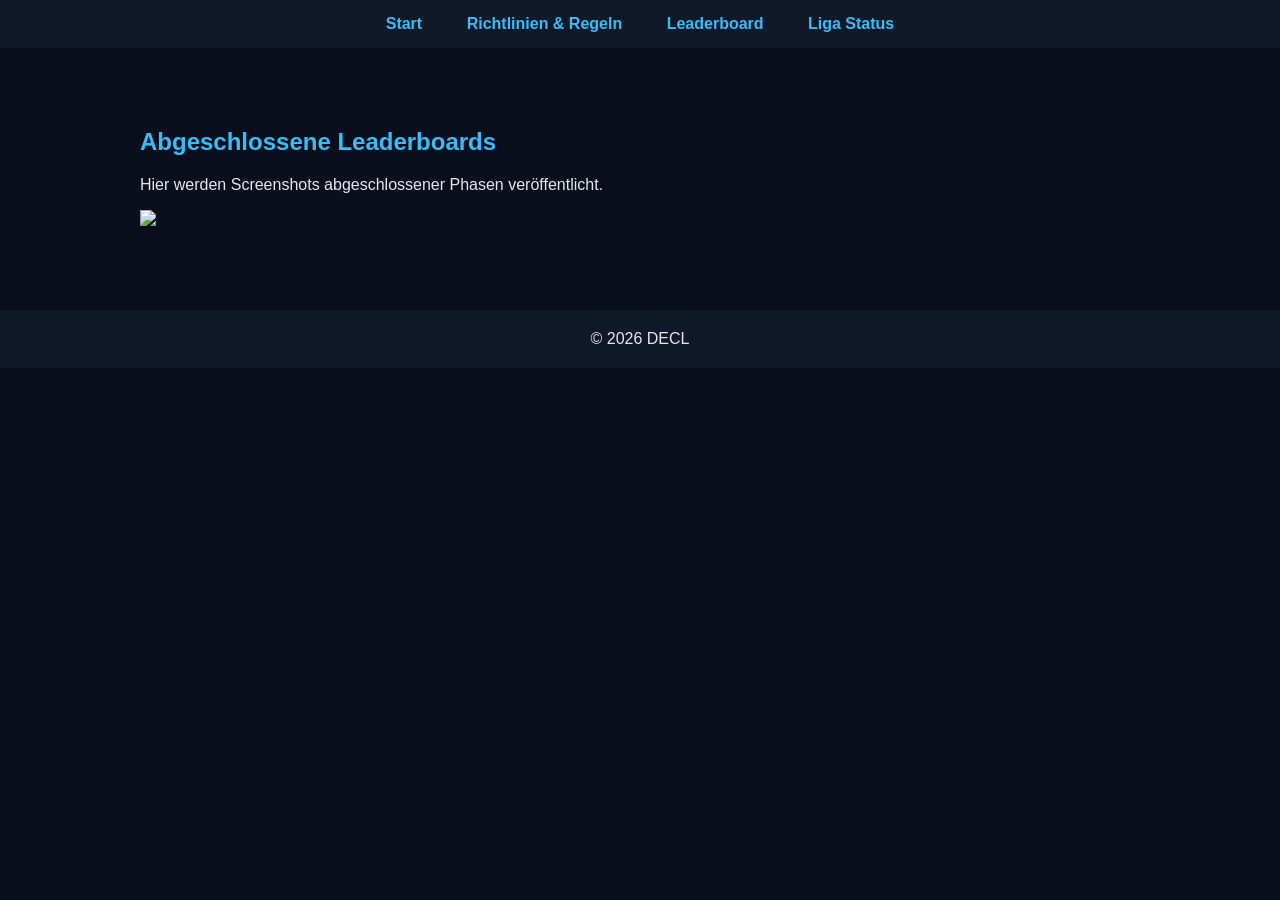
==== leaderboard.html @ 878ef45a "Create leaderboard.html leaderboard posts" ====
<!DOCTYPE html>
<html lang="de">
<head>
<meta charset="UTF-8">
<title>DECL – Leaderboard</title>
<link rel="stylesheet" href="style.css">
</head>
<body>

<nav>
<a href="index.html">Start</a>
<a href="regeln.html">Richtlinien & Regeln</a>
<a href="leaderboard.html">Leaderboard</a>
<a href="status.html">Liga Status</a>
</nav>

<section>
<h2>Abgeschlossene Leaderboards</h2>

<p>Hier werden Screenshots abgeschlossener Phasen veröffentlicht.</p>

<img src="images/leaderboard1.png" width="100%">

</section>

<footer>
© 2026 DECL
</footer>

</body>
</html>
---- style.css ----
body {
    margin: 0;
    font-family: Arial, sans-serif;
    background-color: #0b0f1c;
    color: #e5e7eb;
}

nav {
    background: #111827;
    padding: 15px;
    text-align: center;
}

nav a {
    color: #38bdf8;
    text-decoration: none;
    margin: 0 20px;
    font-weight: bold;
}

nav a:hover {
    color: #f472b6;
}

header.banner {
    background-image: url("images/banner.png");
    background-size: cover;
    background-position: center;
    padding: 120px 20px;
    text-align: center;
}

header.banner h1 {
    font-size: 48px;
    margin: 0;
}

section {
    max-width: 1000px;
    margin: auto;
    padding: 40px 20px;
}

h2 {
    color: #38bdf8;
    margin-top: 40px;
}

.button {
    display: inline-block;
    padding: 12px 25px;
    background: #38bdf8;
    color: black;
    text-decoration: none;
    border-radius: 6px;
    font-weight: bold;
}

.button:hover {
    background: #f472b6;
}

footer {
    text-align: center;
    padding: 20px;
    background: #111827;
    margin-top: 40px;
}
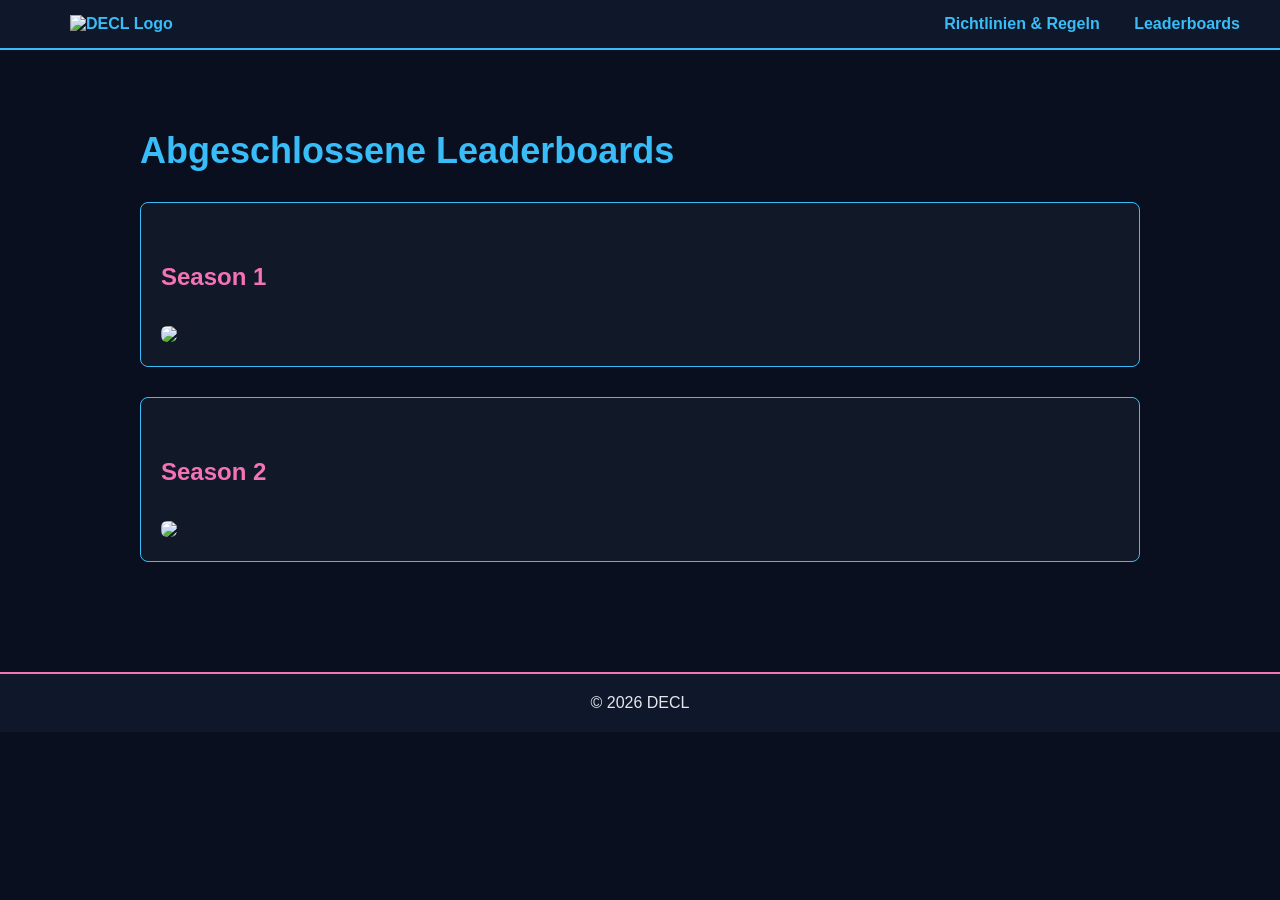
==== commit cbb354f7: "Update leaderboard.html" ====
--- a/leaderboard.html
+++ b/leaderboard.html
@@ -2,24 +2,34 @@
 <html lang="de">
 <head>
 <meta charset="UTF-8">
-<title>DECL – Leaderboard</title>
+<title>DECL – Leaderboards</title>
 <link rel="stylesheet" href="style.css">
 </head>
 <body>
 
 <nav>
-<a href="index.html">Start</a>
+<a href="index.html">
+<img src="images/logo.webp" alt="DECL Logo">
+</a>
+<div>
 <a href="regeln.html">Richtlinien & Regeln</a>
-<a href="leaderboard.html">Leaderboard</a>
-<a href="status.html">Liga Status</a>
+<a href="leaderboards.html">Leaderboards</a>
+</div>
 </nav>
 
 <section>
-<h2>Abgeschlossene Leaderboards</h2>
 
-<p>Hier werden Screenshots abgeschlossener Phasen veröffentlicht.</p>
+<h1>Abgeschlossene Leaderboards</h1>
 
-<img src="images/leaderboard1.png" width="100%">
+<div class="leaderboard-card">
+<h2>Season 1</h2>
+<img src="images/leaderboards/season1.png">
+</div>
+
+<div class="leaderboard-card">
+<h2>Season 2</h2>
+<img src="images/leaderboards/season2.png">
+</div>
 
 </section>
 
--- a/style.css
+++ b/style.css
@@ -1,68 +1,111 @@
 body {
     margin: 0;
     font-family: Arial, sans-serif;
-    background-color: #0b0f1c;
+    background: #0a0f1f;
     color: #e5e7eb;
 }
 
 nav {
-    background: #111827;
-    padding: 15px;
-    text-align: center;
+    background: #0f172a;
+    padding: 15px 40px;
+    display: flex;
+    align-items: center;
+    justify-content: space-between;
+    border-bottom: 2px solid #38bdf8;
+}
+
+nav img {
+    height: 55px;
 }
 
 nav a {
     color: #38bdf8;
     text-decoration: none;
-    margin: 0 20px;
+    margin-left: 30px;
     font-weight: bold;
+    transition: 0.3s;
 }
 
 nav a:hover {
     color: #f472b6;
 }
 
-header.banner {
-    background-image: url("images/banner.png");
-    background-size: cover;
-    background-position: center;
-    padding: 120px 20px;
-    text-align: center;
-}
-
-header.banner h1 {
-    font-size: 48px;
-    margin: 0;
+.banner img {
+    width: 100%;
+    height: auto;
+    display: block;
 }
 
 section {
     max-width: 1000px;
     margin: auto;
-    padding: 40px 20px;
+    padding: 50px 20px;
+}
+
+h1 {
+    font-size: 36px;
+    color: #38bdf8;
 }
 
 h2 {
-    color: #38bdf8;
     margin-top: 40px;
+    color: #f472b6;
 }
 
 .button {
     display: inline-block;
-    padding: 12px 25px;
-    background: #38bdf8;
+    padding: 14px 28px;
+    background: linear-gradient(90deg, #38bdf8, #f472b6);
     color: black;
+    font-weight: bold;
     text-decoration: none;
     border-radius: 6px;
+    margin-top: 25px;
+    transition: 0.3s;
+}
+
+.button:hover {
+    opacity: 0.85;
+}
+
+.status-box {
+    margin-top: 30px;
+    padding: 20px;
+    border-radius: 8px;
+    font-size: 20px;
     font-weight: bold;
 }
 
-.button:hover {
-    background: #f472b6;
+.open {
+    background: #052e16;
+    color: #22c55e;
+    border-left: 5px solid #22c55e;
+}
+
+.closed {
+    background: #2b0b0b;
+    color: #ef4444;
+    border-left: 5px solid #ef4444;
+}
+
+.leaderboard-card {
+    background: #111827;
+    padding: 20px;
+    border-radius: 8px;
+    margin-top: 30px;
+    border: 1px solid #38bdf8;
+}
+
+.leaderboard-card img {
+    width: 100%;
+    border-radius: 6px;
+    margin-top: 15px;
 }
 
 footer {
     text-align: center;
     padding: 20px;
-    background: #111827;
-    margin-top: 40px;
+    background: #0f172a;
+    border-top: 2px solid #f472b6;
+    margin-top: 60px;
 }
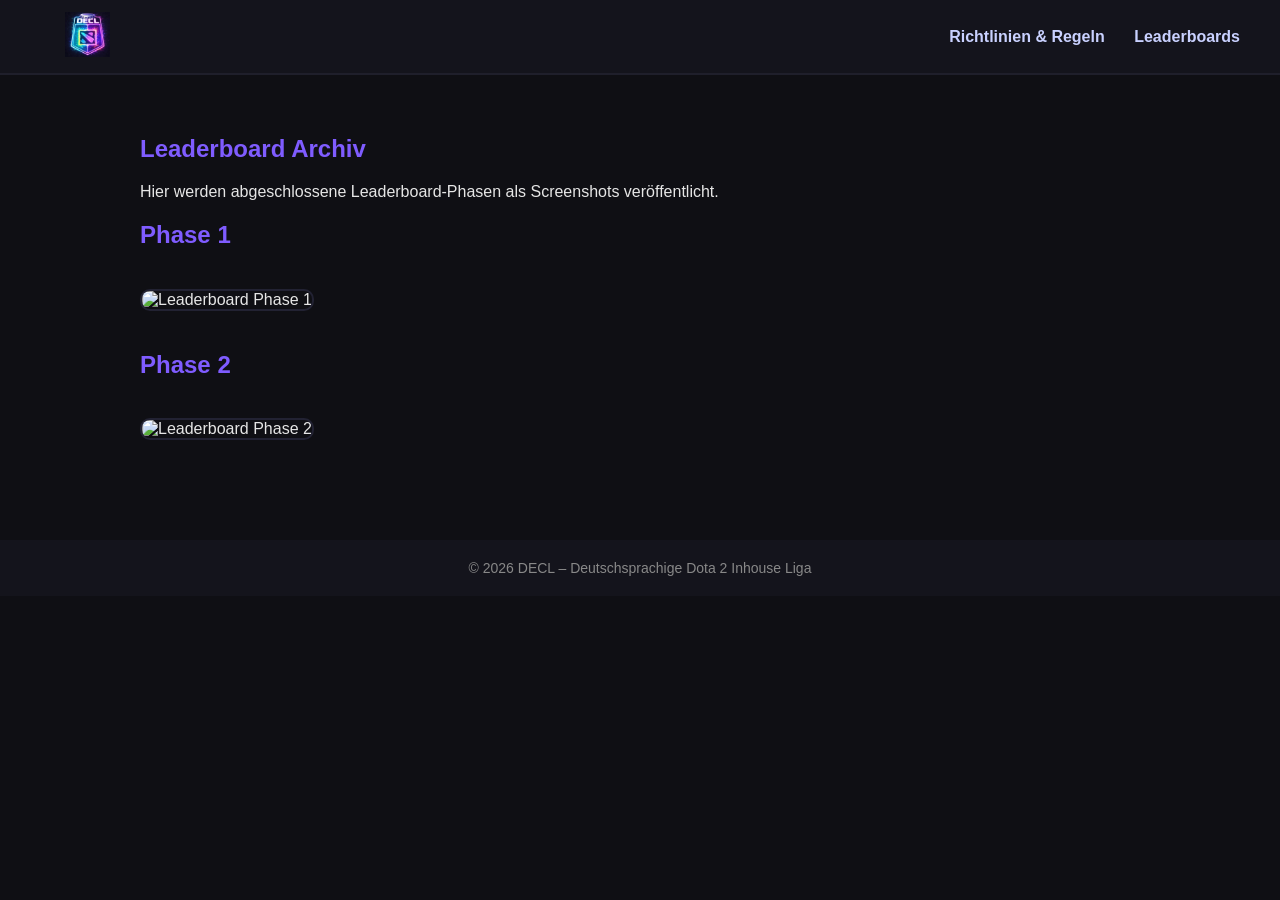
==== commit b143d2df: "Update leaderboard.html" ====
--- a/leaderboard.html
+++ b/leaderboard.html
@@ -19,22 +19,26 @@
 
 <section>
 
-<h1>Abgeschlossene Leaderboards</h1>
+<h1>Leaderboard Archiv</h1>
 
-<div class="leaderboard-card">
-<h2>Season 1</h2>
-<img src="images/leaderboards/season1.png">
-</div>
+<p>
+Hier werden abgeschlossene Leaderboard-Phasen als Screenshots veröffentlicht.
+</p>
 
-<div class="leaderboard-card">
-<h2>Season 2</h2>
-<img src="images/leaderboards/season2.png">
+<div class="leaderboard">
+
+<h2>Phase 1</h2>
+<img src="images/leaderboard1.png" alt="Leaderboard Phase 1">
+
+<h2>Phase 2</h2>
+<img src="images/leaderboard2.png" alt="Leaderboard Phase 2">
+
 </div>
 
 </section>
 
 <footer>
-© 2026 DECL
+© 2026 DECL – Deutschsprachige Dota 2 Inhouse Liga
 </footer>
 
 </body>
--- a/style.css
+++ b/style.css
@@ -1,111 +1,106 @@
 body {
     margin: 0;
-    font-family: Arial, sans-serif;
-    background: #0a0f1f;
-    color: #e5e7eb;
+    font-family: Arial, Helvetica, sans-serif;
+    background-color: #0f0f14;
+    color: #e6e6e6;
 }
 
+/* NAVIGATION */
+
 nav {
-    background: #0f172a;
-    padding: 15px 40px;
+    background: #14141c;
+    padding: 12px 40px;
     display: flex;
     align-items: center;
     justify-content: space-between;
-    border-bottom: 2px solid #38bdf8;
+    border-bottom: 2px solid #1f1f2b;
 }
 
 nav img {
-    height: 55px;
+    height: 45px;
 }
 
 nav a {
-    color: #38bdf8;
+    color: #c9d1ff;
     text-decoration: none;
-    margin-left: 30px;
+    margin-left: 25px;
     font-weight: bold;
-    transition: 0.3s;
 }
 
 nav a:hover {
-    color: #f472b6;
+    color: #7f5cff;
+}
+
+/* BANNER */
+
+.banner {
+    width: 100%;
+    display: flex;
+    justify-content: center;
+    background-color: #111118;
 }
 
 .banner img {
-    width: 100%;
+    width: 50%;   /* 50% kleiner */
+    max-width: 900px;
     height: auto;
-    display: block;
+    margin: 30px 0;
 }
+
+/* CONTENT */
 
 section {
     max-width: 1000px;
-    margin: auto;
-    padding: 50px 20px;
+    margin: 0 auto;
+    padding: 40px 20px;
 }
 
-h1 {
-    font-size: 36px;
-    color: #38bdf8;
+/* ÜBERSCHRIFTEN NEUE FARBE */
+
+h1, h2, h3 {
+    color: #7f5cff;   /* Logo-angepasstes Violett */
 }
 
-h2 {
-    margin-top: 40px;
-    color: #f472b6;
+.status-open {
+    color: #00c853;
+    font-weight: bold;
 }
 
-.button {
-    display: inline-block;
-    padding: 14px 28px;
-    background: linear-gradient(90deg, #38bdf8, #f472b6);
-    color: black;
+.status-closed {
+    color: #ff5252;
     font-weight: bold;
-    text-decoration: none;
-    border-radius: 6px;
-    margin-top: 25px;
-    transition: 0.3s;
 }
 
-.button:hover {
+.discord-button {
+    display: inline-block;
+    background: #5865F2;
+    padding: 12px 25px;
+    border-radius: 8px;
+    text-decoration: none;
+    color: white;
+    font-weight: bold;
+    margin-top: 15px;
+}
+
+.discord-button:hover {
     opacity: 0.85;
 }
 
-.status-box {
-    margin-top: 30px;
-    padding: 20px;
-    border-radius: 8px;
-    font-size: 20px;
-    font-weight: bold;
-}
+/* LEADERBOARD IMAGES */
 
-.open {
-    background: #052e16;
-    color: #22c55e;
-    border-left: 5px solid #22c55e;
-}
-
-.closed {
-    background: #2b0b0b;
-    color: #ef4444;
-    border-left: 5px solid #ef4444;
-}
-
-.leaderboard-card {
-    background: #111827;
-    padding: 20px;
-    border-radius: 8px;
-    margin-top: 30px;
-    border: 1px solid #38bdf8;
-}
-
-.leaderboard-card img {
+.leaderboard img {
     width: 100%;
-    border-radius: 6px;
-    margin-top: 15px;
+    max-width: 800px;
+    margin: 20px 0;
+    border-radius: 10px;
+    border: 2px solid #222233;
 }
 
 footer {
     text-align: center;
     padding: 20px;
-    background: #0f172a;
-    border-top: 2px solid #f472b6;
-    margin-top: 60px;
+    background: #14141c;
+    margin-top: 40px;
+    font-size: 14px;
+    color: #888;
 }
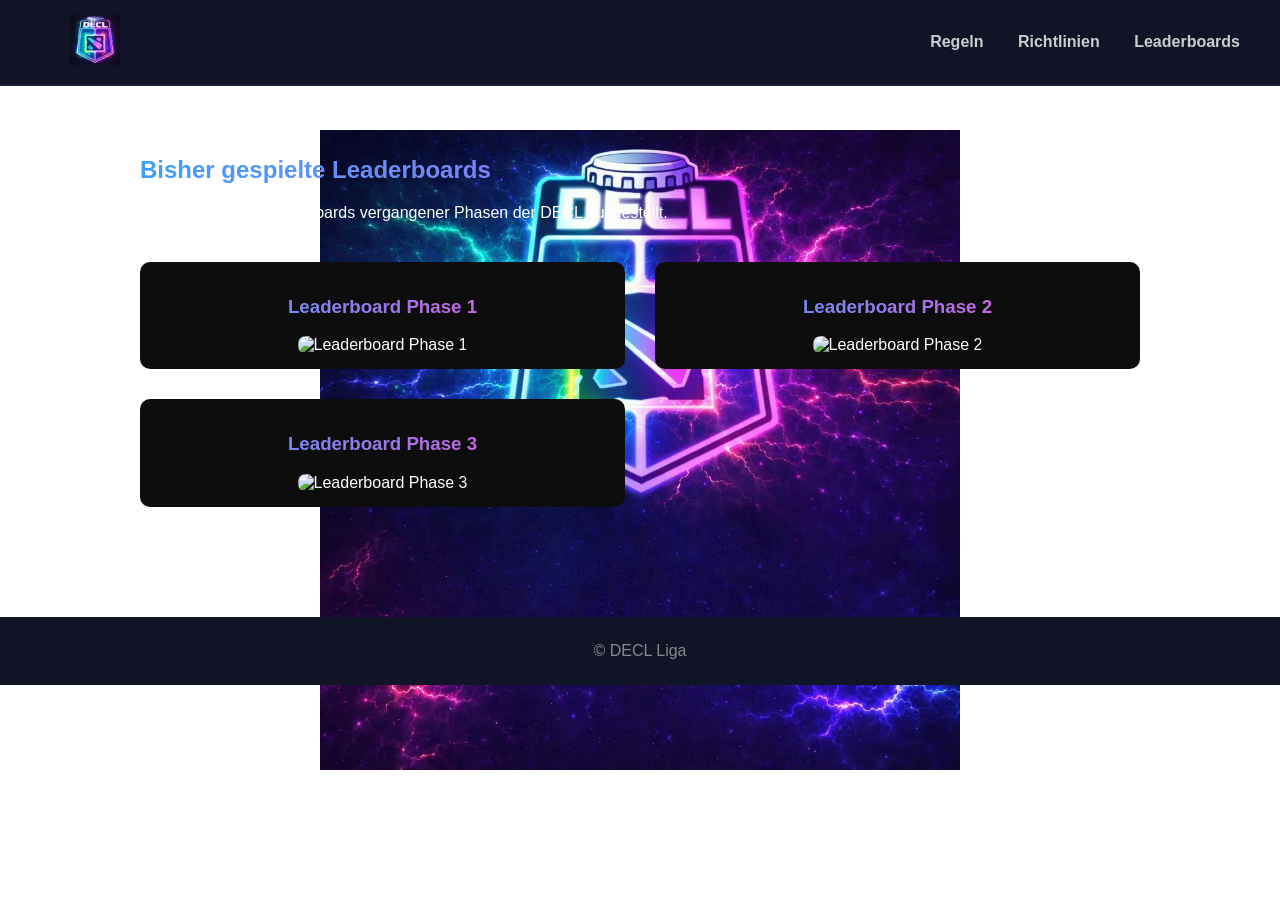
==== commit 0f67e0c1: "Rename leaderboard to leaderboard.html" ====
--- a/leaderboard.html
+++ b/leaderboard.html
@@ -2,43 +2,53 @@
 <html lang="de">
 <head>
 <meta charset="UTF-8">
-<title>DECL – Leaderboards</title>
+<title>DECL Leaderboards</title>
 <link rel="stylesheet" href="style.css">
 </head>
+
 <body>
 
 <nav>
-<a href="index.html">
+<a href="index.html" class="logo">
 <img src="images/logo.webp" alt="DECL Logo">
 </a>
-<div>
-<a href="regeln.html">Richtlinien & Regeln</a>
+
+<div class="nav-links">
+<a href="regeln.html">Regeln</a>
+<a href="richtlinien.html">Richtlinien</a>
 <a href="leaderboards.html">Leaderboards</a>
 </div>
 </nav>
 
-<section>
+<section class="content">
 
-<h1>Leaderboard Archiv</h1>
+<h1>Bisher gespielte Leaderboards</h1>
 
-<p>
-Hier werden abgeschlossene Leaderboard-Phasen als Screenshots veröffentlicht.
-</p>
+<p>Hier werden die Leaderboards vergangener Phasen der DECL ausgestellt.</p>
 
-<div class="leaderboard">
+<div class="leaderboard-gallery">
 
-<h2>Phase 1</h2>
-<img src="images/leaderboard1.png" alt="Leaderboard Phase 1">
+<div class="leaderboard-item">
+<h3>Leaderboard Phase 1</h3>
+<img src="leaderboards/phase1.png" alt="Leaderboard Phase 1">
+</div>
 
-<h2>Phase 2</h2>
-<img src="images/leaderboard2.png" alt="Leaderboard Phase 2">
+<div class="leaderboard-item">
+<h3>Leaderboard Phase 2</h3>
+<img src="leaderboards/phase2.png" alt="Leaderboard Phase 2">
+</div>
+
+<div class="leaderboard-item">
+<h3>Leaderboard Phase 3</h3>
+<img src="leaderboards/phase3.png" alt="Leaderboard Phase 3">
+</div>
 
 </div>
 
 </section>
 
 <footer>
-© 2026 DECL – Deutschsprachige Dota 2 Inhouse Liga
+© DECL Liga
 </footer>
 
 </body>
--- a/style.css
+++ b/style.css
@@ -1,68 +1,80 @@
-body {
-    margin: 0;
-    font-family: Arial, Helvetica, sans-serif;
-    background-color: #0f0f14;
-    color: #e6e6e6;
+body{
+margin:0;
+font-family:Arial, sans-serif;
+
+background-image:url("images/background.webp");
+background-size:50%;
+background-position:center;
+background-attachment:fixed;
+background-repeat:no-repeat;
+
+color:white;
 }
 
 /* NAVIGATION */
 
 nav {
-    background: #14141c;
-    padding: 12px 40px;
+    background: #111426;
+    padding: 15px 40px;
     display: flex;
     align-items: center;
     justify-content: space-between;
-    border-bottom: 2px solid #1f1f2b;
+    border-bottom: 2px solid #1a1f3a;
 }
 
 nav img {
-    height: 45px;
+    height: 50px;
+    cursor: pointer;
 }
 
 nav a {
-    color: #c9d1ff;
     text-decoration: none;
-    margin-left: 25px;
+    color: #ccc;
+    margin-left: 30px;
     font-weight: bold;
 }
 
 nav a:hover {
-    color: #7f5cff;
+    color: #3aa0ff;
 }
 
-/* BANNER */
+/* HEADINGS */
 
-.banner {
-    width: 100%;
-    display: flex;
-    justify-content: center;
-    background-color: #111118;
+h1, h2, h3 {
+    background: linear-gradient(90deg, #3aa0ff, #ff4fd8);
+    -webkit-background-clip: text;
+    -webkit-text-fill-color: transparent;
 }
 
-.banner img {
-    width: 50%;   /* 50% kleiner */
-    max-width: 900px;
-    height: auto;
-    margin: 30px 0;
-}
-
-/* CONTENT */
+/* SECTION */
 
 section {
     max-width: 1000px;
     margin: 0 auto;
-    padding: 40px 20px;
+    padding: 50px 20px;
 }
 
-/* ÜBERSCHRIFTEN NEUE FARBE */
+/* DISCORD BUTTON */
 
-h1, h2, h3 {
-    color: #7f5cff;   /* Logo-angepasstes Violett */
+.discord-button {
+    display: inline-block;
+    margin-top: 20px;
+    padding: 14px 28px;
+    background: #5865F2;
+    color: white;
+    text-decoration: none;
+    border-radius: 8px;
+    font-weight: bold;
 }
 
+.discord-button:hover {
+    opacity: 0.85;
+}
+
+/* STATUS */
+
 .status-open {
-    color: #00c853;
+    color: #00e676;
     font-weight: bold;
 }
 
@@ -71,36 +83,95 @@
     font-weight: bold;
 }
 
-.discord-button {
-    display: inline-block;
-    background: #5865F2;
-    padding: 12px 25px;
-    border-radius: 8px;
-    text-decoration: none;
-    color: white;
-    font-weight: bold;
-    margin-top: 15px;
+/* BANNER */
+
+.banner {
+    text-align: center;
+    margin-top: 40px;
 }
 
-.discord-button:hover {
-    opacity: 0.85;
+.banner img {
+    width: 50%;
+    max-width: 900px;
 }
 
-/* LEADERBOARD IMAGES */
+.leaderboard-gallery{
+display:grid;
+grid-template-columns:repeat(auto-fit,minmax(350px,1fr));
+gap:30px;
+margin-top:40px;
+}
 
-.leaderboard img {
-    width: 100%;
-    max-width: 800px;
-    margin: 20px 0;
-    border-radius: 10px;
-    border: 2px solid #222233;
+.leaderboard-item{
+background:#0d0d0d;
+padding:15px;
+border-radius:10px;
+text-align:center;
 }
+
+.leaderboard-item img{
+width:100%;
+border-radius:8px;
+}
+
+.hero{
+text-align:center;
+padding-top:120px;
+padding-bottom:120px;
+background:rgba(0,0,0,0.55);
+}
+
+.hero-logo{
+width:180px;
+margin-bottom:20px;
+}
+
+.hero h1{
+font-size:42px;
+margin-bottom:20px;
+
+background:linear-gradient(90deg,#00eaff,#ff3cff);
+-webkit-background-clip:text;
+color:transparent;
+}
+
+.hero p{
+max-width:800px;
+margin:auto;
+font-size:18px;
+margin-bottom:30px;
+}
+
+.discord-button{
+display:inline-block;
+padding:14px 28px;
+background:linear-gradient(90deg,#00eaff,#ff3cff);
+color:white;
+text-decoration:none;
+border-radius:8px;
+font-weight:bold;
+}
+
+.server-status{
+margin-top:25px;
+font-weight:bold;
+font-size:18px;
+}
+
+.server-status.open{
+color:#00ff9c;
+}
+
+.server-status.closed{
+color:#ff4b4b;
+}
+
+/* FOOTER */
 
 footer {
     text-align: center;
-    padding: 20px;
-    background: #14141c;
-    margin-top: 40px;
-    font-size: 14px;
+    padding: 25px;
+    background: #111426;
+    margin-top: 60px;
     color: #888;
 }
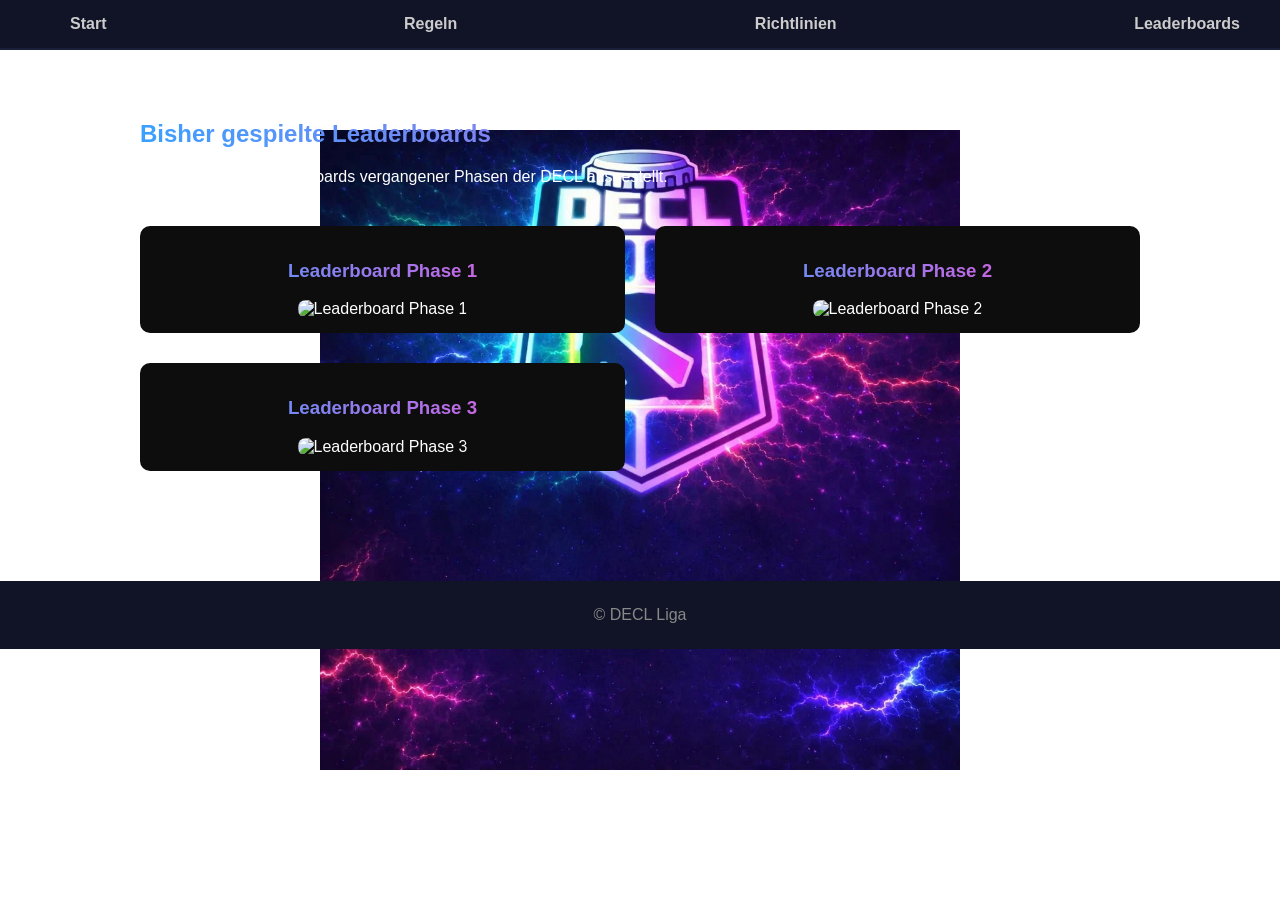
==== commit 884d9020: "Update leaderboard.html" ====
--- a/leaderboard.html
+++ b/leaderboard.html
@@ -8,17 +8,16 @@
 
 <body>
 
-<nav>
-<a href="index.html" class="logo">
-<img src="images/logo.webp" alt="DECL Logo">
-</a>
+<header>
 
-<div class="nav-links">
+<nav class="navbar">
+<a href="index.html">Start</a>
 <a href="regeln.html">Regeln</a>
 <a href="richtlinien.html">Richtlinien</a>
-<a href="leaderboards.html">Leaderboards</a>
-</div>
+<a href="leaderboard.html">Leaderboards</a>
 </nav>
+
+</header>
 
 <section class="content">
 
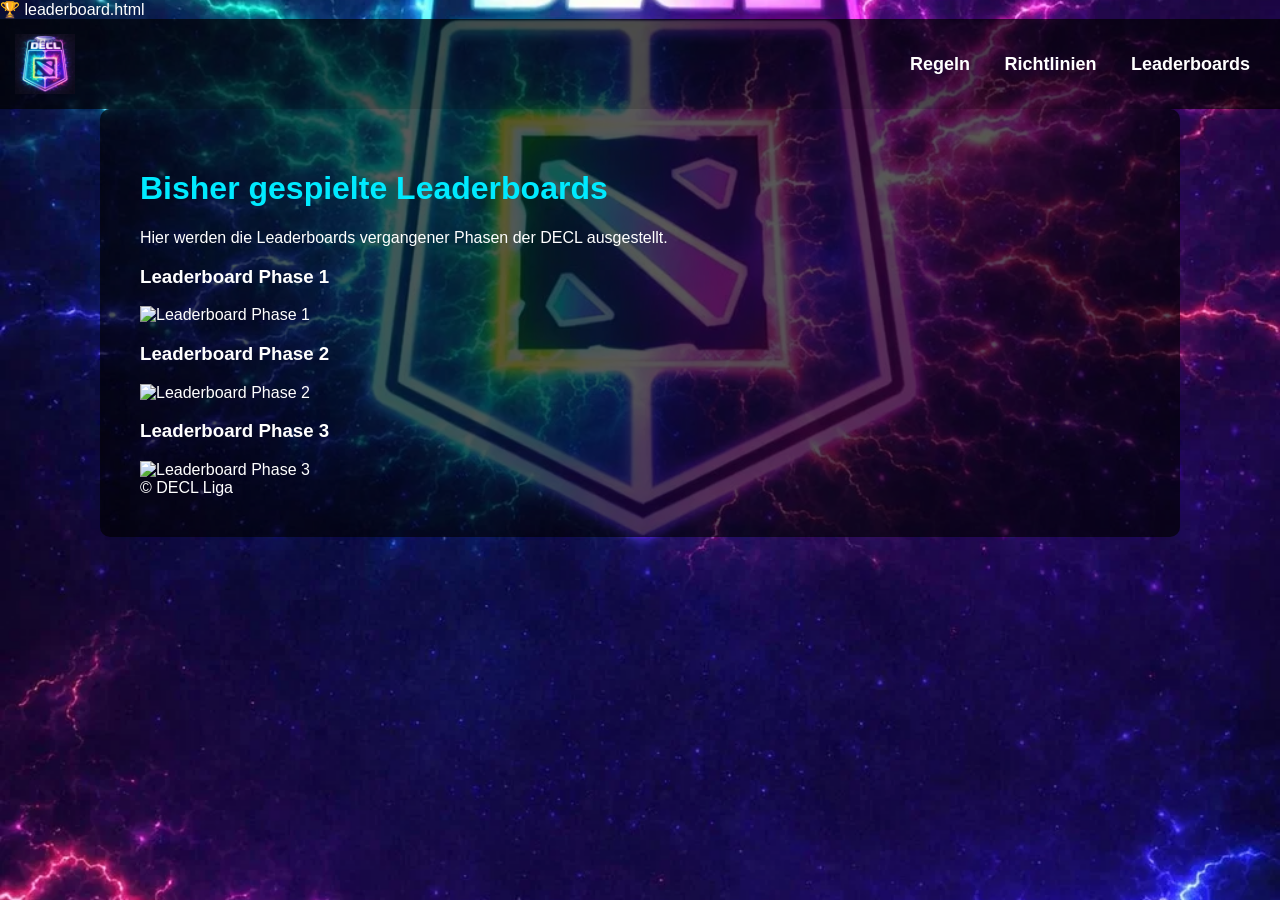
==== commit 639e3897: "Update leaderboard.html" ====
--- a/leaderboard.html
+++ b/leaderboard.html
@@ -1,3 +1,4 @@
+🏆 leaderboard.html
 <!DOCTYPE html>
 <html lang="de">
 <head>
@@ -10,8 +11,11 @@
 
 <header>
 
-<nav class="navbar">
-<a href="index.html">Start</a>
+<a href="index.html">
+<img src="images/logo.webp" class="logo">
+</a>
+
+<nav>
 <a href="regeln.html">Regeln</a>
 <a href="richtlinien.html">Richtlinien</a>
 <a href="leaderboard.html">Leaderboards</a>
@@ -19,7 +23,7 @@
 
 </header>
 
-<section class="content">
+<div class="container">
 
 <h1>Bisher gespielte Leaderboards</h1>
 
--- a/style.css
+++ b/style.css
@@ -1,177 +1,70 @@
 body{
 margin:0;
-font-family:Arial, sans-serif;
+font-family:Arial, Helvetica, sans-serif;
+color:white;
 
 background-image:url("images/background.webp");
-background-size:50%;
+background-size:cover;
 background-position:center;
 background-attachment:fixed;
-background-repeat:no-repeat;
-
-color:white;
 }
 
-/* NAVIGATION */
-
-nav {
-    background: #111426;
-    padding: 15px 40px;
-    display: flex;
-    align-items: center;
-    justify-content: space-between;
-    border-bottom: 2px solid #1a1f3a;
+header{
+background:rgba(0,0,0,0.7);
+padding:15px;
+display:flex;
+align-items:center;
+justify-content:space-between;
 }
 
-nav img {
-    height: 50px;
-    cursor: pointer;
+nav a{
+color:white;
+text-decoration:none;
+margin:0 15px;
+font-size:18px;
+font-weight:bold;
 }
 
-nav a {
-    text-decoration: none;
-    color: #ccc;
-    margin-left: 30px;
-    font-weight: bold;
+nav a:hover{
+color:#00eaff;
 }
 
-nav a:hover {
-    color: #3aa0ff;
+.logo{
+height:60px;
 }
 
-/* HEADINGS */
-
-h1, h2, h3 {
-    background: linear-gradient(90deg, #3aa0ff, #ff4fd8);
-    -webkit-background-clip: text;
-    -webkit-text-fill-color: transparent;
+.container{
+max-width:1000px;
+margin:auto;
+padding:40px;
+background:rgba(0,0,0,0.65);
+border-radius:10px;
 }
 
-/* SECTION */
-
-section {
-    max-width: 1000px;
-    margin: 0 auto;
-    padding: 50px 20px;
-}
-
-/* DISCORD BUTTON */
-
-.discord-button {
-    display: inline-block;
-    margin-top: 20px;
-    padding: 14px 28px;
-    background: #5865F2;
-    color: white;
-    text-decoration: none;
-    border-radius: 8px;
-    font-weight: bold;
-}
-
-.discord-button:hover {
-    opacity: 0.85;
-}
-
-/* STATUS */
-
-.status-open {
-    color: #00e676;
-    font-weight: bold;
-}
-
-.status-closed {
-    color: #ff5252;
-    font-weight: bold;
-}
-
-/* BANNER */
-
-.banner {
-    text-align: center;
-    margin-top: 40px;
-}
-
-.banner img {
-    width: 50%;
-    max-width: 900px;
-}
-
-.leaderboard-gallery{
-display:grid;
-grid-template-columns:repeat(auto-fit,minmax(350px,1fr));
-gap:30px;
-margin-top:40px;
-}
-
-.leaderboard-item{
-background:#0d0d0d;
-padding:15px;
-border-radius:10px;
-text-align:center;
-}
-
-.leaderboard-item img{
-width:100%;
-border-radius:8px;
-}
-
-.hero{
-text-align:center;
-padding-top:120px;
-padding-bottom:120px;
-background:rgba(0,0,0,0.55);
-}
-
-.hero-logo{
-width:180px;
-margin-bottom:20px;
-}
-
-.hero h1{
-font-size:42px;
-margin-bottom:20px;
-
-background:linear-gradient(90deg,#00eaff,#ff3cff);
--webkit-background-clip:text;
-color:transparent;
-}
-
-.hero p{
-max-width:800px;
-margin:auto;
-font-size:18px;
-margin-bottom:30px;
+h1{
+color:#00eaff;
 }
 
 .discord-button{
 display:inline-block;
-padding:14px 28px;
-background:linear-gradient(90deg,#00eaff,#ff3cff);
+background:#5865F2;
+padding:12px 25px;
+margin:20px 0;
 color:white;
 text-decoration:none;
-border-radius:8px;
+border-radius:6px;
 font-weight:bold;
 }
 
-.server-status{
-margin-top:25px;
-font-weight:bold;
-font-size:18px;
+.status{
+margin-top:20px;
+padding:15px;
+background:#111;
+border-left:5px solid #ff00c8;
 }
 
-.server-status.open{
-color:#00ff9c;
+.gallery img{
+width:100%;
+margin-top:20px;
+border-radius:10px;
 }
-
-.server-status.closed{
-color:#ff4b4b;
-}
-
-/* FOOTER */
-
-footer {
-    text-align: center;
-    padding: 25px;
-    background: #111426;
-    margin-top: 60px;
-    color: #888;
-}
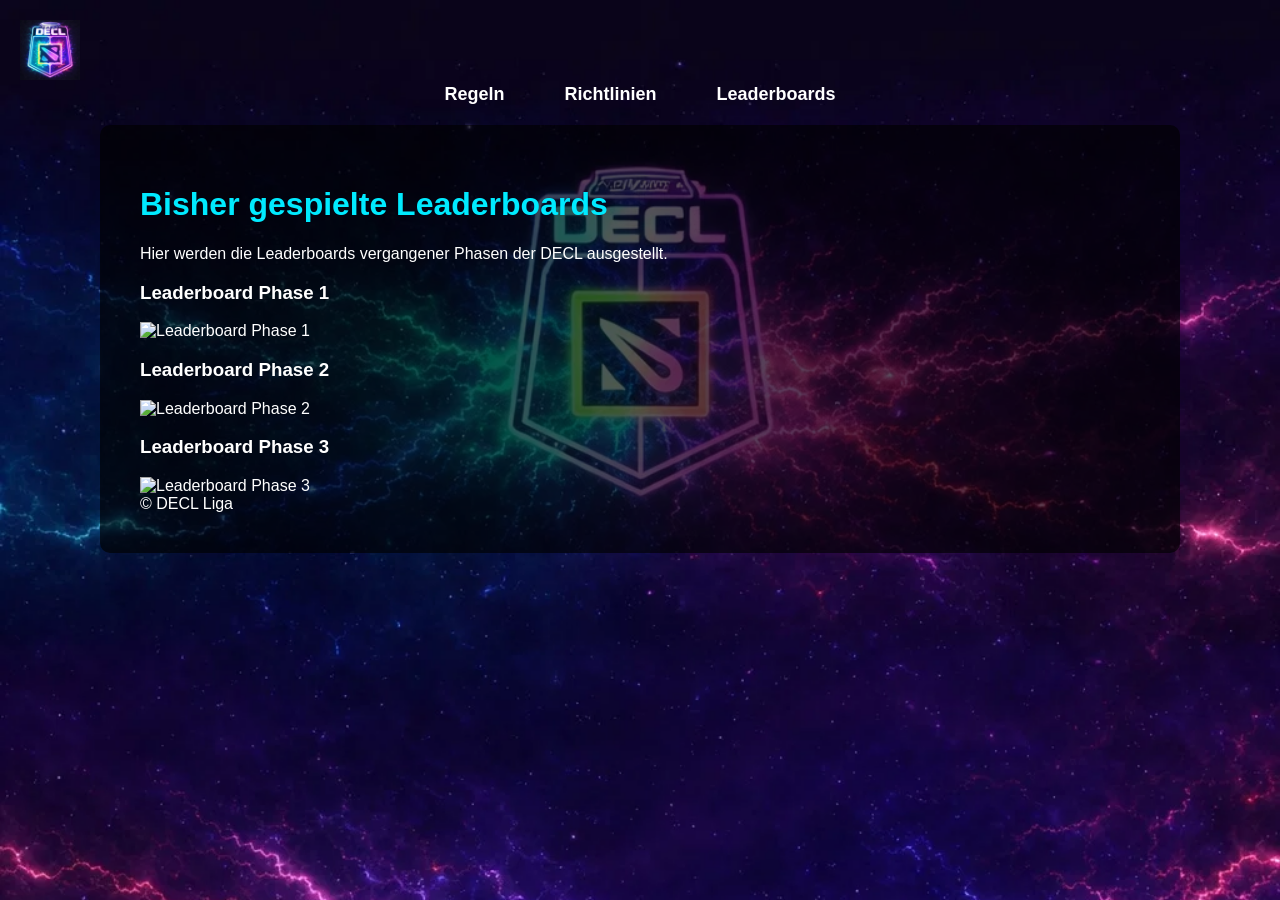
==== commit 0658b0db: "Update leaderboard.html" ====
--- a/leaderboard.html
+++ b/leaderboard.html
@@ -1,4 +1,3 @@
-🏆 leaderboard.html
 <!DOCTYPE html>
 <html lang="de">
 <head>
--- a/style.css
+++ b/style.css
@@ -5,16 +5,20 @@
 
 background-image:url("images/background.webp");
 background-size:cover;
-background-position:center;
+background-repeat:no-repeat;
+background-position: center top;
 background-attachment:fixed;
 }
 
 header{
-background:rgba(0,0,0,0.7);
-padding:15px;
+padding:20px;
+}
+
+nav{
 display:flex;
-align-items:center;
-justify-content:space-between;
+gap:30px;
+justify-content:center;
+background:transparent;
 }
 
 nav a{
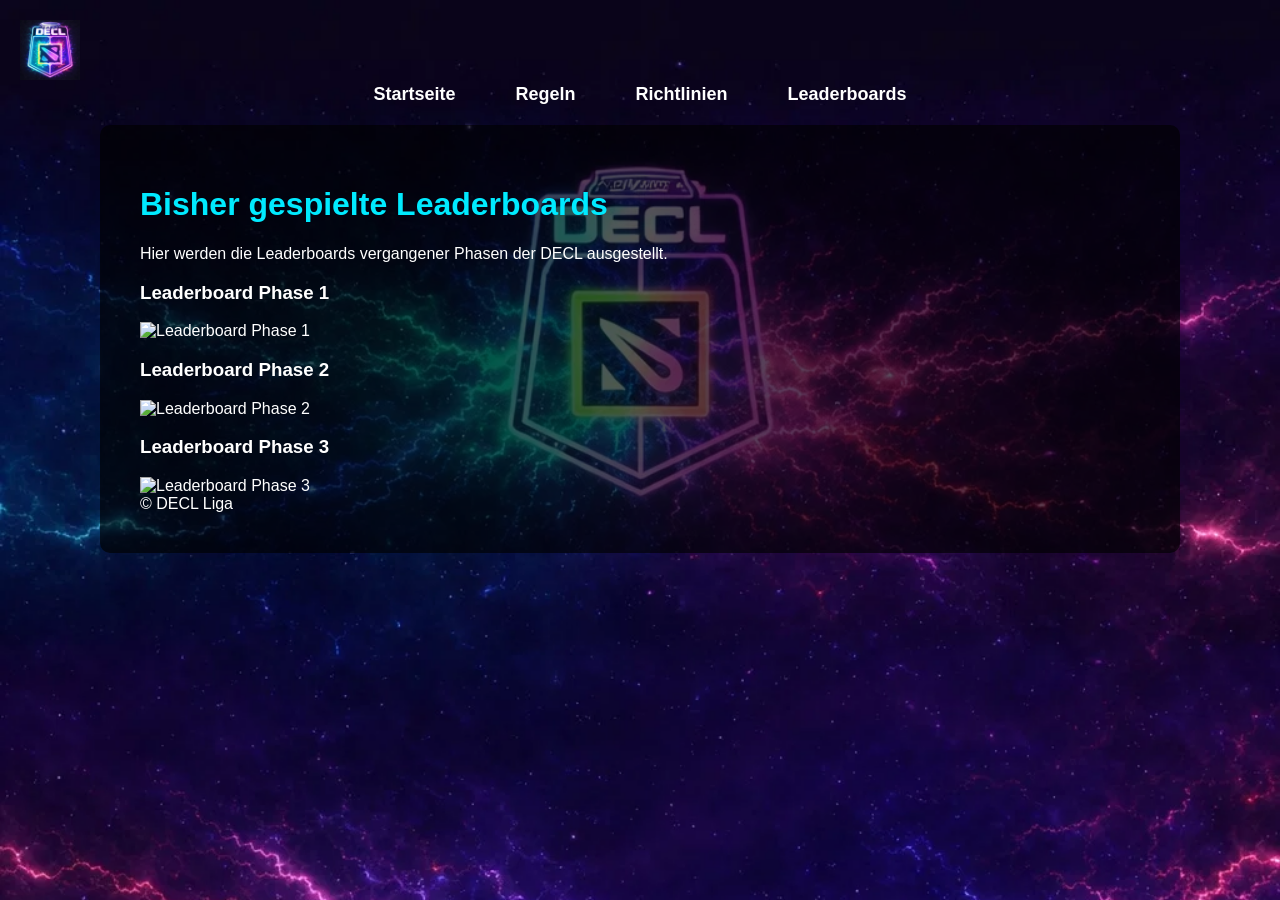
==== commit 2836fd0f: "Update leaderboard.html" ====
--- a/leaderboard.html
+++ b/leaderboard.html
@@ -15,6 +15,7 @@
 </a>
 
 <nav>
+<a href="index.html">Startseite</a> 
 <a href="regeln.html">Regeln</a>
 <a href="richtlinien.html">Richtlinien</a>
 <a href="leaderboard.html">Leaderboards</a>
--- a/style.css
+++ b/style.css
@@ -72,3 +72,14 @@
 margin-top:20px;
 border-radius:10px;
 }
+
+.footer-image {
+    text-align: center;
+    margin-top: 40px;
+}
+
+.footer-image img {
+    width: 300px;
+    max-width: 90%;
+    height: auto;
+}
